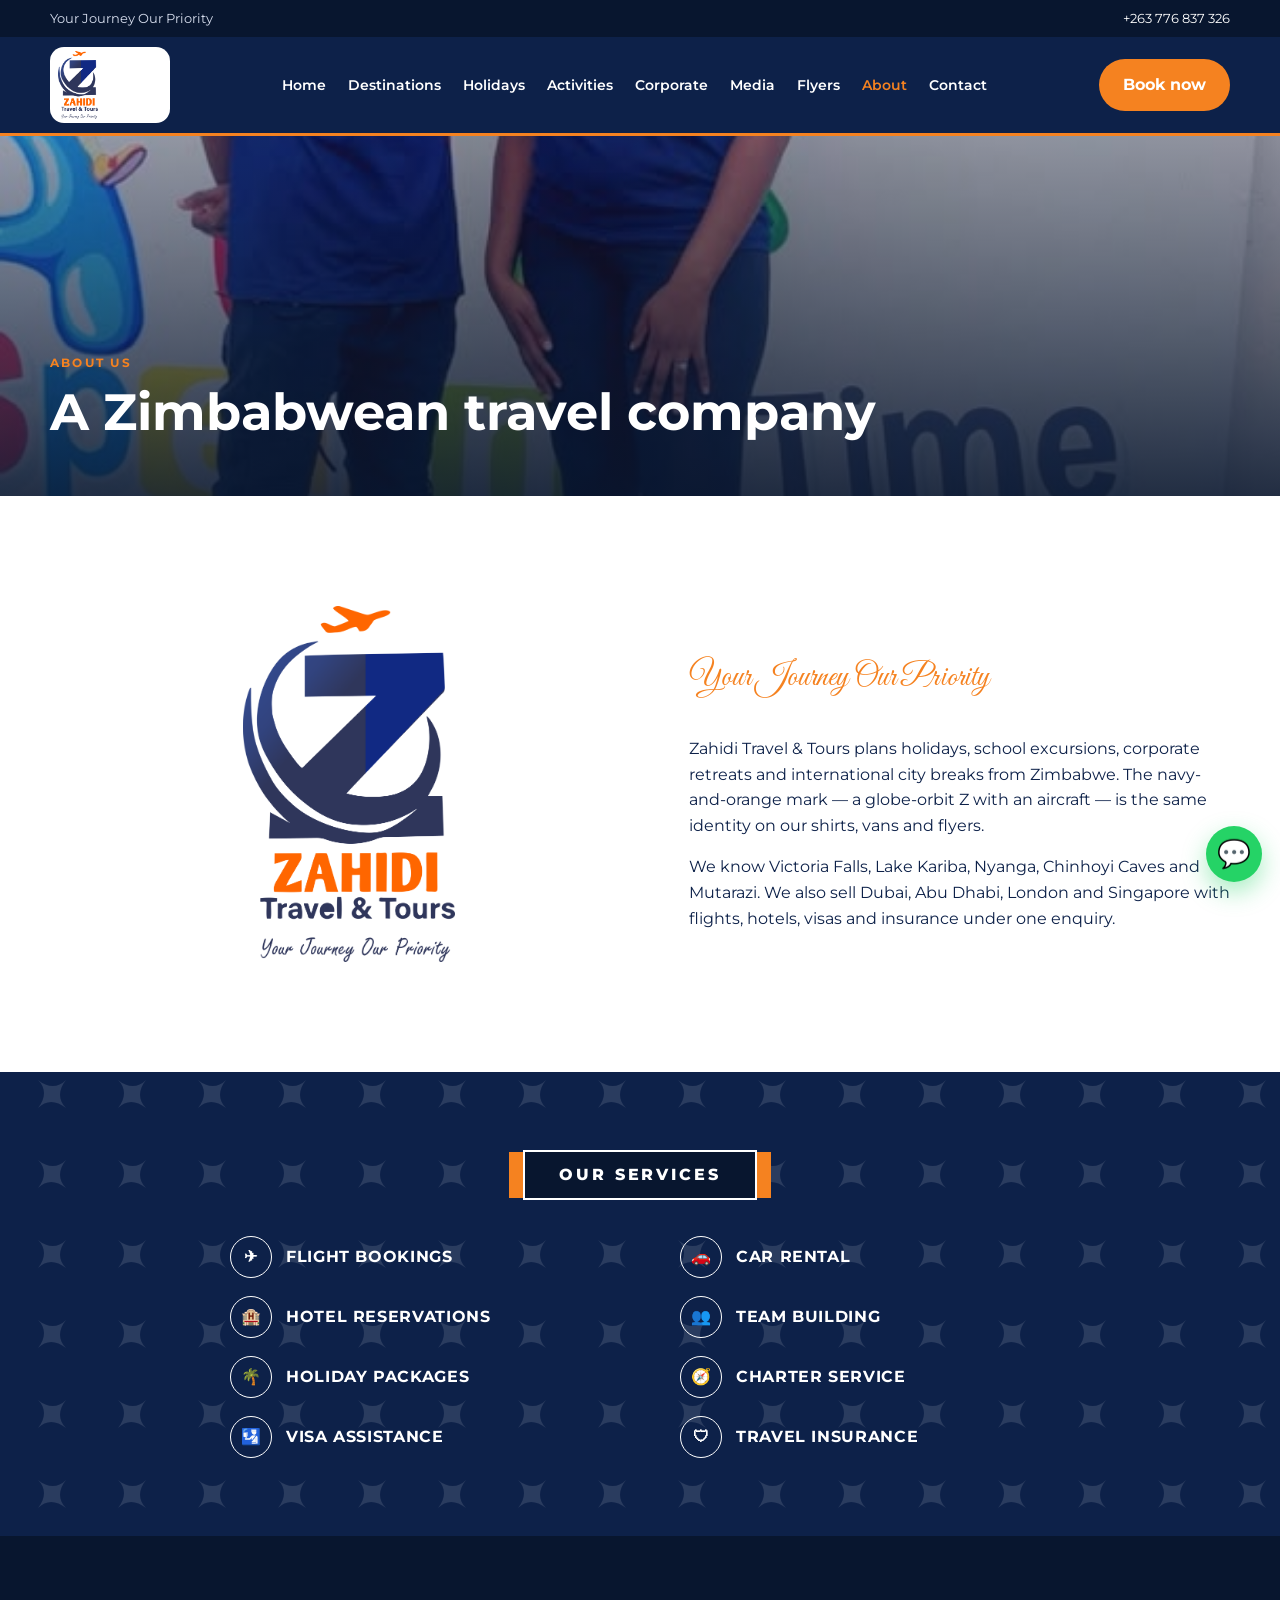
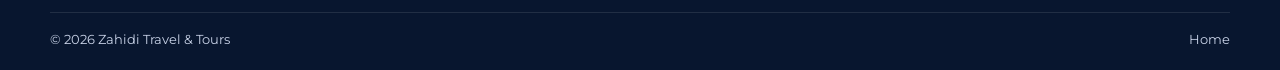
==== about.html @ 870d7509 "Publish the Zahidi Travel site with the Corel hero, trip gallery, and a dedicated flyers page. Co-au" ====
<!DOCTYPE html>
<html lang="en">
<head>
  <meta charset="UTF-8" />
  <meta name="viewport" content="width=device-width, initial-scale=1" />
  <title>About | Zahidi Travel & Tours</title>
  <link href="https://fonts.googleapis.com/css2?family=Great+Vibes&family=Montserrat:wght@400;600;700;800&display=swap" rel="stylesheet" />
  <link rel="stylesheet" href="css/style.css" />
  <link rel="icon" href="images/brand/zahidi-logo.png" />
</head>
<body>
  <div class="topbar"><div class="container"><div>Your Journey Our Priority</div><div class="topbar-right"><a href="tel:+263776837326">+263 776 837 326</a></div></div></div>
  <header class="site-header"><div class="container header-inner">
    <a class="brand" href="index.html"><img src="images/brand/zahidi-logo.png" alt="Zahidi Travel &amp; Tours" /></a>
    <button class="menu-toggle" onclick="toggleMenu()">☰</button>
    <nav id="siteNav"><ul>
      <li><a href="index.html">Home</a></li>
      <li><a href="destinations.html">Destinations</a></li>
      <li><a href="packages.html">Holidays</a></li>
      <li><a href="activities.html">Activities</a></li>
      <li><a href="corporate.html">Corporate</a></li>
      <li><a href="media.html">Media</a></li>
      <li><a href="flyers.html">Flyers</a></li>
      <li><a class="active" href="about.html">About</a></li>
      <li><a href="contact.html">Contact</a></li>
    </ul></nav>
    <a class="btn btn-orange" href="contact.html">Book now</a>
  </div></header>

  <section class="page-hero">
    <img src="images/media/media-065.jpeg" alt="Zahidi team" />
    <div class="overlay"></div>
    <div class="container"><p class="eyebrow">About us</p><h1>A Zimbabwean travel company</h1></div>
  </section>

  <section class="section">
    <div class="container split">
      <img src="images/brand/zahidi-logo.png" alt="Zahidi logo" style="object-fit:contain;background:#fff;padding:32px" />
      <div>
        <p class="script" style="color:var(--orange);font-family:var(--script);font-size:2rem">Your Journey Our Priority</p>
        <p>Zahidi Travel &amp; Tours plans holidays, school excursions, corporate retreats and international city breaks from Zimbabwe. The navy-and-orange mark — a globe-orbit Z with an aircraft — is the same identity on our shirts, vans and flyers.</p>
        <p>We know Victoria Falls, Lake Kariba, Nyanga, Chinhoyi Caves and Mutarazi. We also sell Dubai, Abu Dhabi, London and Singapore with flights, hotels, visas and insurance under one enquiry.</p>
      </div>
    </div>
  </section>

  <section class="services section">
    <div class="container">
      <div class="services-title"><span>OUR SERVICES</span></div>
      <div class="service-grid">
        <div class="service-item"><span class="icon">✈</span> FLIGHT BOOKINGS</div>
        <div class="service-item"><span class="icon">🚗</span> CAR RENTAL</div>
        <div class="service-item"><span class="icon">🏨</span> HOTEL RESERVATIONS</div>
        <div class="service-item"><span class="icon">👥</span> TEAM BUILDING</div>
        <div class="service-item"><span class="icon">🌴</span> HOLIDAY PACKAGES</div>
        <div class="service-item"><span class="icon">🧭</span> CHARTER SERVICE</div>
        <div class="service-item"><span class="icon">🛂</span> VISA ASSISTANCE</div>
        <div class="service-item"><span class="icon">🛡</span> TRAVEL INSURANCE</div>
      </div>
    </div>
  </section>
  <footer><div class="container copy"><span>© 2026 Zahidi Travel &amp; Tours</span><a href="index.html">Home</a></div></footer>
  <a class="whatsapp-float" href="https://wa.me/263776837326">💬</a>
  <script src="js/main.js"></script>
</body>
</html>
---- css/style.css ----
:root {
  --navy: #0d2149;
  --navy-deep: #08162f;
  --navy-mid: #163a73;
  --orange: #f58220;
  --orange-dark: #d96b12;
  --orange-soft: #ffb066;
  --cream: #e8edf6;
  --white: #ffffff;
  --muted: #5c6780;
  --line: #e6e9f0;
  --shadow: 0 18px 50px rgba(13, 33, 73, 0.14);
  --radius: 18px;
  --max: 1180px;
  --font: "Montserrat", "Segoe UI", sans-serif;
  --script: "Great Vibes", cursive;
}

*, *::before, *::after { box-sizing: border-box; }
html { scroll-behavior: smooth; }
body {
  margin: 0;
  font-family: var(--font);
  color: var(--navy);
  background: var(--white);
  line-height: 1.6;
}
img, video { max-width: 100%; display: block; }
a { color: inherit; text-decoration: none; }
button, input, select, textarea { font-family: inherit; }
.container { width: min(var(--max), calc(100% - 40px)); margin-inline: auto; }
.section { padding: 78px 0; }
.section-tight { padding: 56px 0; }

.eyebrow {
  display: inline-block;
  color: var(--orange);
  font-size: 0.78rem;
  font-weight: 700;
  letter-spacing: 0.18em;
  text-transform: uppercase;
  margin-bottom: 8px;
}
h1, h2, h3 { margin: 0 0 12px; line-height: 1.2; }
h1 { font-size: clamp(2.1rem, 4vw, 3.4rem); }
h2 { font-size: clamp(1.7rem, 3vw, 2.4rem); color: var(--navy); }
.section h2::after {
  content: "";
  display: block;
  width: 56px;
  height: 4px;
  background: var(--navy);
  margin-top: 10px;
  border-radius: 4px;
}
.center h2::after { margin-inline: auto; }
h3 { font-size: 1.15rem; }
.lead { color: var(--muted); font-size: 1.05rem; max-width: 640px; }
.center { text-align: center; }
.center .lead { margin-inline: auto; }

.btn {
  display: inline-flex;
  align-items: center;
  justify-content: center;
  gap: 8px;
  border: 0;
  border-radius: 999px;
  padding: 13px 24px;
  font-weight: 700;
  cursor: pointer;
  transition: 0.2s ease;
}
.btn-orange { background: var(--orange); color: #fff; }
.btn-orange:hover { background: var(--orange-dark); transform: translateY(-1px); }
.btn-navy { background: var(--navy); color: #fff; }
.btn-navy:hover { background: var(--navy-mid); }
.btn-ghost {
  background: transparent;
  color: #fff;
  border: 1.5px solid rgba(255,255,255,.55);
}
.btn-ghost:hover { background: #fff; color: var(--navy); }
.btn-outline {
  background: transparent;
  color: var(--navy);
  border: 1.5px solid var(--navy);
}
.btn-outline:hover { background: var(--navy); color: #fff; }

/* Top bar */
.topbar {
  background: var(--navy-deep);
  color: #d7deee;
  font-size: 0.82rem;
}
.topbar .container {
  display: flex;
  justify-content: space-between;
  gap: 16px;
  padding: 8px 0;
  flex-wrap: wrap;
}
.topbar a { color: #fff; }
.topbar a:hover { color: var(--orange); }
.topbar-right { display: flex; gap: 18px; }

/* Header */
.site-header {
  position: sticky;
  top: 0;
  z-index: 50;
  background: var(--navy);
  border-bottom: 3px solid var(--orange);
}
.header-inner {
  display: flex;
  align-items: center;
  justify-content: space-between;
  gap: 20px;
  padding: 10px 0;
}
.brand {
  display: flex;
  align-items: center;
  min-width: 120px;
  background: #fff;
  border-radius: 14px;
  padding: 4px 8px;
}
.brand img {
  height: 68px;
  width: auto;
  max-width: 168px;
  object-fit: contain;
}
nav ul {
  display: flex;
  gap: 22px;
  list-style: none;
  margin: 0;
  padding: 0;
}
nav a {
  font-size: 0.88rem;
  font-weight: 600;
  color: #fff;
}
nav a:hover, nav a.active { color: var(--orange); }
.menu-toggle {
  display: none;
  background: none;
  border: 0;
  font-size: 1.6rem;
  color: #fff;
  cursor: pointer;
}

/* Hero */
.hero {
  position: relative;
  background: #0d2149;
  line-height: 0;
  overflow: hidden;
}
.hero-banner {
  width: 100%;
  height: auto;
  display: block;
}
.hero-mobile-copy { display: none; }
.search-wrap {
  position: relative;
  z-index: 4;
  margin-top: 22px;
  margin-bottom: 8px;
}
.search-card {
  background: #fff;
  color: var(--navy);
  border-radius: 18px;
  padding: 16px;
  display: grid;
  grid-template-columns: 1.3fr 1fr 1fr auto;
  gap: 10px;
  box-shadow: var(--shadow);
  border: 1px solid #d9e0ee;
  border-top: 4px solid var(--navy);
}
.search-card label {
  display: block;
  font-size: 0.72rem;
  font-weight: 700;
  letter-spacing: .08em;
  text-transform: uppercase;
  color: var(--muted);
}
.search-card input, .search-card select {
  width: 100%;
  border: 0;
  background: var(--cream);
  border-radius: 12px;
  padding: 12px 12px;
  margin-top: 6px;
  outline: none;
}

.page-hero {
  position: relative;
  min-height: 360px;
  display: grid;
  align-items: end;
  color: #fff;
}
.page-hero img {
  position: absolute;
  inset: 0;
  width: 100%;
  height: 100%;
  object-fit: cover;
}
.page-hero .overlay {
  position: absolute;
  inset: 0;
  background: linear-gradient(180deg, rgba(13,33,73,.35), rgba(8,22,47,.88));
}
.page-hero .container { position: relative; z-index: 2; padding-bottom: 42px; }

/* Categories */
.cats {
  display: grid;
  grid-template-columns: repeat(6, 1fr);
  gap: 16px;
  margin-top: 22px;
  position: relative;
  z-index: 3;
}
.cat {
  background: #fff;
  border-radius: 16px;
  padding: 18px 10px;
  text-align: center;
  box-shadow: var(--shadow);
  border: 1px solid #d9e0ee;
  border-bottom: 3px solid var(--navy);
}
.cat .icon {
  width: 48px;
  height: 48px;
  margin: 0 auto 10px;
  border-radius: 50%;
  background: var(--navy);
  color: #fff;
  display: grid;
  place-items: center;
  font-size: 1.3rem;
}
.cat strong { display: block; font-size: 0.82rem; }

/* Destinations */
.dest-grid {
  display: grid;
  grid-template-columns: repeat(4, 1fr);
  gap: 22px;
  margin-top: 32px;
}
.dest-card {
  position: relative;
  border-radius: 22px;
  overflow: hidden;
  min-height: 280px;
  color: #fff;
  box-shadow: var(--shadow);
}
.dest-card img {
  width: 100%;
  height: 100%;
  object-fit: cover;
  position: absolute;
  inset: 0;
  transition: 0.5s ease;
}
.dest-card:hover img { transform: scale(1.08); }
.dest-card .cap {
  position: absolute;
  inset: auto 0 0;
  padding: 22px;
  background: linear-gradient(transparent, rgba(8,22,47,.88));
}
.dest-card small { color: var(--orange-soft); font-weight: 700; letter-spacing: .08em; text-transform: uppercase; }

.round-row {
  display: grid;
  grid-template-columns: repeat(8, 1fr);
  gap: 16px;
  margin-top: 28px;
}
.round-item { text-align: center; }
.round-item img {
  width: 100%;
  aspect-ratio: 1;
  object-fit: cover;
  border-radius: 50%;
  border: 4px solid var(--navy);
  box-shadow: 0 10px 24px rgba(13,33,73,.18);
}
.round-item span {
  display: block;
  margin-top: 8px;
  font-size: 0.82rem;
  font-weight: 700;
}

/* Activity / package cards */
.card-grid {
  display: grid;
  grid-template-columns: repeat(3, 1fr);
  gap: 22px;
  margin-top: 32px;
}
.card {
  background: #fff;
  border-radius: 18px;
  overflow: hidden;
  box-shadow: var(--shadow);
  border: 1px solid #d9e0ee;
  border-top: 4px solid var(--navy);
  display: flex;
  flex-direction: column;
}
.card img, .card video { width: 100%; height: 190px; object-fit: cover; }
.card-body { padding: 18px 18px 20px; display: flex; flex-direction: column; gap: 8px; flex: 1; }
.tag {
  display: inline-flex;
  width: fit-content;
  background: #fff4ea;
  color: var(--orange-dark);
  font-size: 0.72rem;
  font-weight: 700;
  padding: 4px 10px;
  border-radius: 999px;
}
.price { margin-top: auto; font-weight: 800; color: var(--navy); }
.price span { color: var(--muted); font-weight: 600; font-size: 0.85rem; }

/* Services like flyer */
.services {
  position: relative;
  background: var(--navy);
  color: #fff;
  overflow: hidden;
}
.services::before {
  content: "";
  position: absolute;
  inset: 0;
  opacity: .12;
  background-image: url("data:image/svg+xml,%3Csvg width='80' height='80' viewBox='0 0 80 80' xmlns='http://www.w3.org/2000/svg'%3E%3Cpath d='M40 8c8 10 18 10 26 0-8 10-8 20 0 28-10-8-20-8-28 0 8-10 8-20 0-28 10 8 20 8 28 0C58 18 48 18 40 8z' fill='%23ffffff'/%3E%3C/svg%3E");
}
.wave {
  position: absolute;
  left: 0;
  right: 0;
  height: 70px;
}
.wave-top { top: -1px; }
.wave-bottom { bottom: -1px; }
.services-title {
  position: relative;
  display: flex;
  justify-content: center;
  margin-bottom: 36px;
}
.services-title span {
  background: var(--navy-deep);
  border: 2px solid #fff;
  padding: 10px 34px;
  letter-spacing: .18em;
  font-weight: 800;
  position: relative;
}
.services-title span::before,
.services-title span::after {
  content: "";
  position: absolute;
  top: 0;
  bottom: 0;
  width: 14px;
  background: var(--orange);
}
.services-title span::before { left: -16px; }
.services-title span::after { right: -16px; }
.service-grid {
  position: relative;
  display: grid;
  grid-template-columns: 1fr 1fr;
  gap: 18px 80px;
  max-width: 820px;
  margin: 0 auto;
}
.service-item {
  display: flex;
  align-items: center;
  gap: 14px;
  font-weight: 700;
  letter-spacing: .04em;
}
.service-item .icon {
  width: 42px;
  height: 42px;
  border: 1.5px solid #fff;
  border-radius: 50%;
  display: grid;
  place-items: center;
}

/* Media */
.media-grid {
  display: grid;
  grid-template-columns: repeat(4, 1fr);
  gap: 12px;
  margin-top: 28px;
}
.media-item {
  position: relative;
  border-radius: 14px;
  overflow: hidden;
  min-height: 170px;
  cursor: pointer;
  background: #111;
}
.media-item img, .media-item video {
  width: 100%;
  height: 100%;
  min-height: 170px;
  object-fit: cover;
}
.media-item.video::after {
  content: "▶";
  position: absolute;
  inset: 0;
  display: grid;
  place-items: center;
  color: #fff;
  font-size: 2rem;
  background: rgba(0,0,0,.25);
}
.media-item.hidden { display: none; }
.see-more-wrap { text-align: center; margin-top: 24px; }

/* Flyers — shown in full, never cropped with other photos */
.flyer-grid {
  display: grid;
  grid-template-columns: repeat(4, 1fr);
  gap: 22px;
  margin-top: 28px;
}
.flyer-card {
  background: #fff;
  border-radius: 16px;
  padding: 12px 12px 16px;
  box-shadow: var(--shadow);
  border-top: 4px solid var(--orange);
  cursor: pointer;
  display: flex;
  flex-direction: column;
}
.flyer-card img {
  width: 100%;
  height: auto;
  max-height: 420px;
  object-fit: contain;
  background: var(--cream);
  border-radius: 10px;
}
.flyer-card h3 {
  margin: 12px 4px 4px;
  font-size: 0.98rem;
}
.flyer-card p {
  margin: 0 4px;
  color: var(--muted);
  font-size: 0.82rem;
}

/* Lightbox */
.lightbox {
  position: fixed;
  inset: 0;
  background: rgba(8,22,47,.92);
  display: none;
  place-items: center;
  z-index: 80;
  padding: 24px;
}
.lightbox.open { display: grid; }
.lightbox img, .lightbox video {
  max-width: min(1100px, 86vw);
  max-height: 86vh;
  border-radius: 12px;
  object-fit: contain;
}
.lightbox-close {
  position: absolute;
  top: 18px;
  right: 24px;
  color: #fff;
  font-size: 2rem;
  background: none;
  border: 0;
  cursor: pointer;
  z-index: 2;
}
.lightbox-nav {
  position: absolute;
  top: 50%;
  transform: translateY(-50%);
  width: 48px;
  height: 48px;
  border: 0;
  border-radius: 50%;
  background: rgba(255,255,255,.16);
  color: #fff;
  font-size: 2rem;
  cursor: pointer;
  display: none;
  place-items: center;
  z-index: 2;
}
.lightbox-nav.prev { left: 16px; }
.lightbox-nav.next { right: 16px; }
.lightbox-nav:hover { background: var(--orange); }

/* About / split */
.split {
  display: grid;
  grid-template-columns: 1.05fr .95fr;
  gap: 40px;
  align-items: center;
}
.split img { width: 100%; height: 420px; object-fit: cover; border-radius: 24px; }

/* Contact */
.contact-grid {
  display: grid;
  grid-template-columns: .9fr 1.1fr;
  gap: 28px;
}
.info-card, .form-card {
  background: #fff;
  border-radius: 18px;
  padding: 28px;
  box-shadow: var(--shadow);
  border-top: 4px solid var(--navy);
}
.info-row { display: flex; gap: 12px; margin: 14px 0; }
form { display: grid; gap: 12px; }
form input, form select, form textarea {
  width: 100%;
  border: 1px solid var(--line);
  border-radius: 12px;
  padding: 12px 14px;
}
form textarea { min-height: 120px; resize: vertical; }
.success { display: none; color: #157347; font-weight: 700; }

/* Footer */
footer {
  background: var(--navy-deep);
  color: #c9d3e8;
  padding: 48px 0 20px;
}
.footer-grid {
  display: grid;
  grid-template-columns: 1.3fr 1fr 1fr 1fr;
  gap: 28px;
}
footer h4 { color: #fff; margin: 0 0 12px; }
footer ul { list-style: none; margin: 0; padding: 0; }
footer li { margin: 8px 0; }
footer a:hover { color: var(--orange); }
.footer-brand img { width: 150px; height: auto; }
.copy {
  border-top: 1px solid rgba(255,255,255,.1);
  margin-top: 28px;
  padding-top: 16px;
  font-size: 0.82rem;
  display: flex;
  justify-content: space-between;
  gap: 12px;
  flex-wrap: wrap;
}

.whatsapp-float {
  position: fixed;
  right: 18px;
  bottom: 18px;
  z-index: 60;
  background: #25d366;
  color: #fff;
  width: 56px;
  height: 56px;
  border-radius: 50%;
  display: grid;
  place-items: center;
  font-size: 1.7rem;
  box-shadow: 0 10px 24px rgba(37,211,102,.4);
}

@media (max-width: 980px) {
  .header-inner .btn { display: none; }
  nav { display: none; }
  nav.open {
    display: block;
    position: absolute;
    top: 72px;
    left: 0;
    right: 0;
    background: var(--navy);
    padding: 16px 24px 24px;
    box-shadow: var(--shadow);
  }
  nav.open a { color: #fff; }
  nav.open ul { flex-direction: column; gap: 14px; }
  .menu-toggle { display: block; }
  .search-card, .cats, .dest-grid, .card-grid, .round-row, .media-grid, .flyer-grid, .split, .contact-grid, .footer-grid, .service-grid {
    grid-template-columns: 1fr 1fr;
  }
  .round-row { grid-template-columns: repeat(4, 1fr); }
}
@media (max-width: 840px) {
  .hero {
    background: var(--navy);
  }
  .hero-banner {
    width: 100%;
    height: auto;
    object-fit: contain;
    object-position: center top;
  }
  .hero-mobile-copy {
    display: block;
    background: var(--navy);
    color: #fff;
    padding: 20px 20px 24px;
    border-top: 4px solid var(--orange);
    line-height: 1.45;
  }
  .hero-mobile-copy h1 {
    color: #fff;
    font-size: clamp(1.35rem, 5.4vw, 1.85rem);
    margin: 0 0 8px;
  }
  .hero-mobile-copy p {
    margin: 0;
    color: #d7deee;
    font-size: 0.92rem;
  }
}
@media (max-width: 640px) {
  .search-card, .cats, .dest-grid, .card-grid, .round-row, .media-grid, .flyer-grid, .split, .contact-grid, .footer-grid, .service-grid, .header-inner {
    grid-template-columns: 1fr;
  }
  .round-row { grid-template-columns: repeat(2, 1fr); }
}
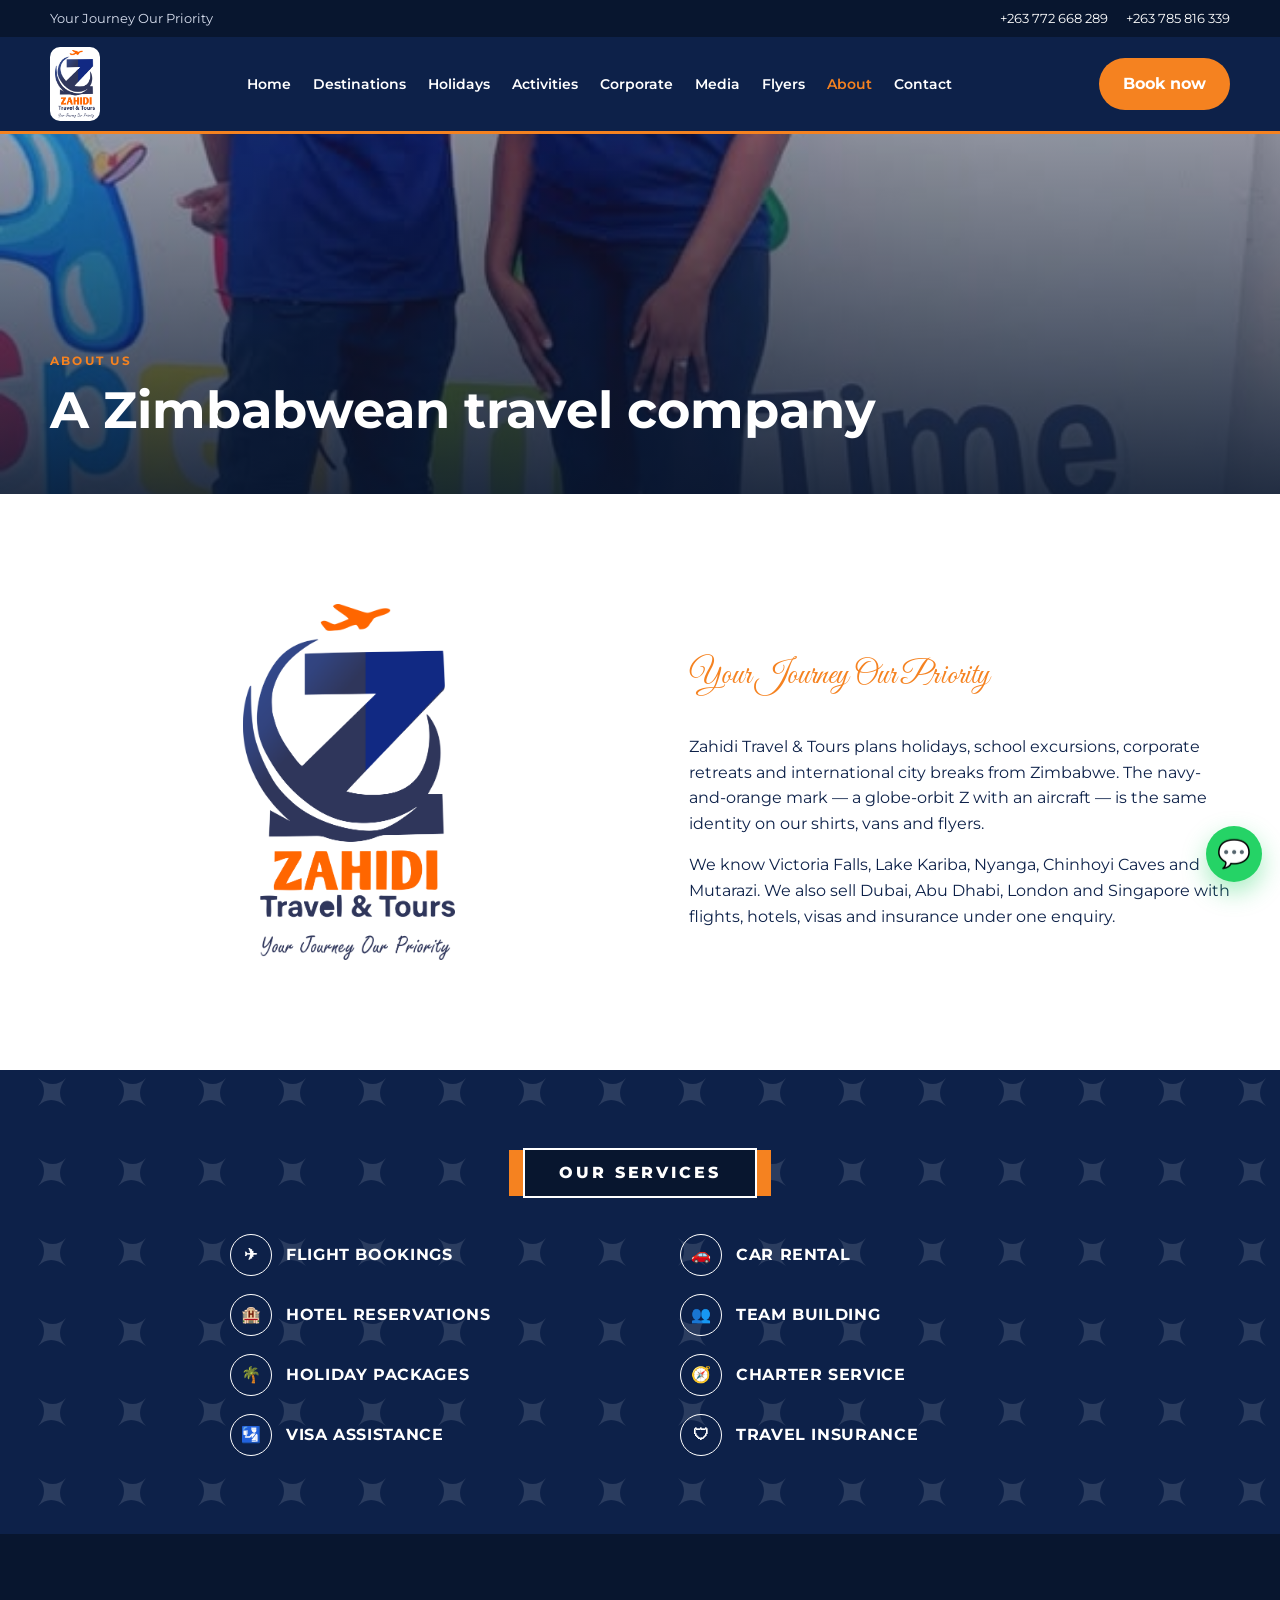
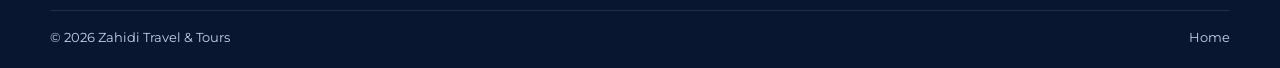
==== commit 9e00a452: "Switch official Zahidi contacts to +263 772 668 289 and +263 785 816 339. Co-authored-by: Cursor <cu" ====
--- a/about.html
+++ b/about.html
@@ -9,7 +9,7 @@
   <link rel="icon" href="images/brand/zahidi-logo.png" />
 </head>
 <body>
-  <div class="topbar"><div class="container"><div>Your Journey Our Priority</div><div class="topbar-right"><a href="tel:+263776837326">+263 776 837 326</a></div></div></div>
+  <div class="topbar"><div class="container"><div>Your Journey Our Priority</div><div class="topbar-right"><a href="tel:+263772668289">+263 772 668 289</a><a href="tel:+263785816339">+263 785 816 339</a></div></div></div>
   <header class="site-header"><div class="container header-inner">
     <a class="brand" href="index.html"><img src="images/brand/zahidi-logo.png" alt="Zahidi Travel &amp; Tours" /></a>
     <button class="menu-toggle" onclick="toggleMenu()">☰</button>
@@ -60,7 +60,7 @@
     </div>
   </section>
   <footer><div class="container copy"><span>© 2026 Zahidi Travel &amp; Tours</span><a href="index.html">Home</a></div></footer>
-  <a class="whatsapp-float" href="https://wa.me/263776837326">💬</a>
+  <a class="whatsapp-float" href="https://wa.me/263772668289">💬</a>
   <script src="js/main.js"></script>
 </body>
 </html>
--- a/css/style.css
+++ b/css/style.css
@@ -121,17 +121,20 @@
   padding: 10px 0;
 }
 .brand {
-  display: flex;
+  display: inline-flex;
   align-items: center;
-  min-width: 120px;
+  justify-content: center;
+  width: max-content;
   background: #fff;
-  border-radius: 14px;
-  padding: 4px 8px;
+  border-radius: 10px;
+  padding: 3px 5px;
+  line-height: 0;
+  flex-shrink: 0;
 }
 .brand img {
   height: 68px;
   width: auto;
-  max-width: 168px;
+  display: block;
   object-fit: contain;
 }
 nav ul {
